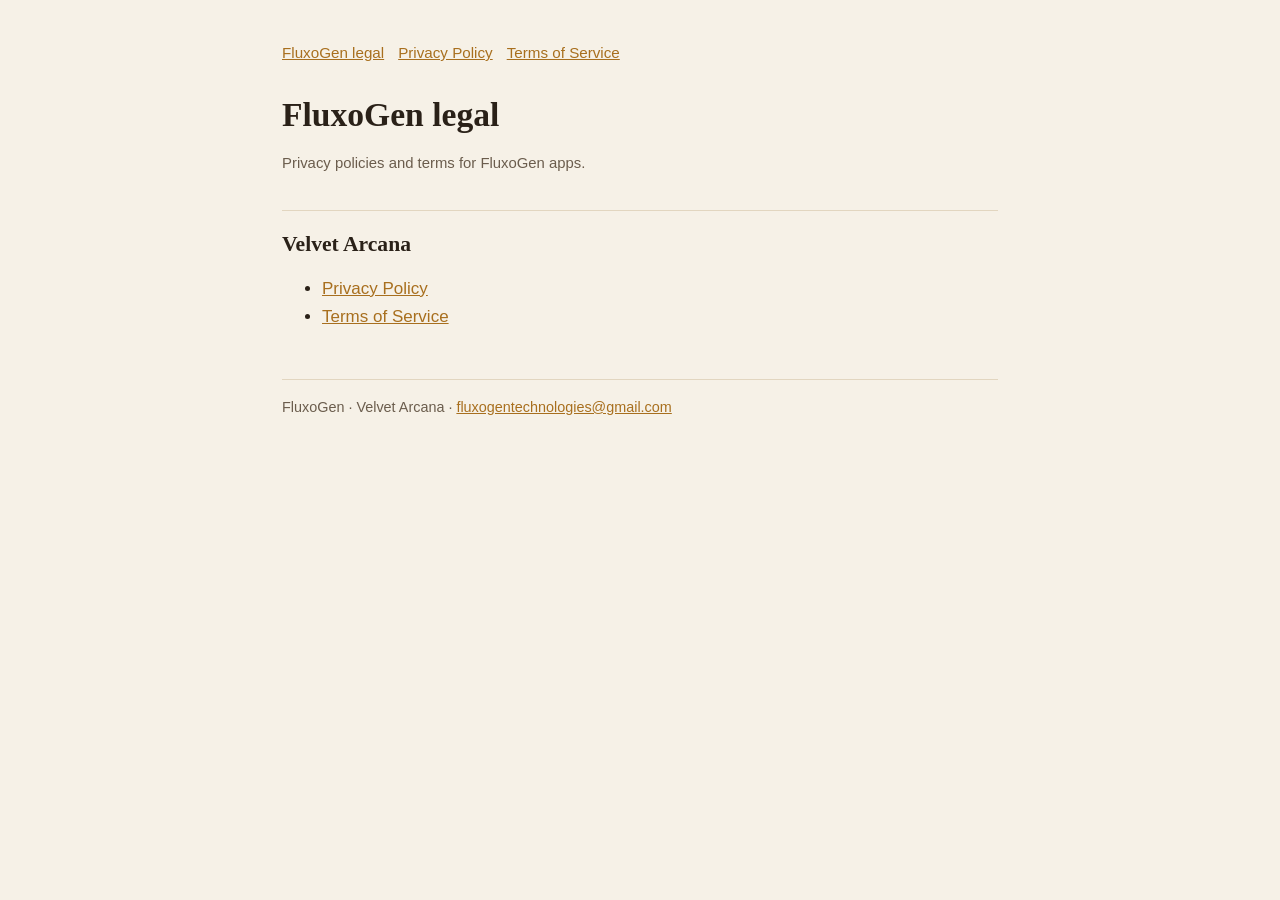
==== index.html @ e732bccb "Add Velvet Arcana privacy policy and terms of service Public legal pages for FluxoGen apps, served w" ====
<!doctype html>
<html lang="en"><head><meta charset="utf-8">
<meta name="viewport" content="width=device-width,initial-scale=1">
<title>FluxoGen legal — Velvet Arcana</title>
<meta name="description" content="Legal documents for FluxoGen apps.">
<style>
:root{--bg:#f6f1e7;--ink:#2a2118;--muted:#6b5d4d;--gold:#a86f1e;--line:#e2d6c0;--card:#fbf8f1}
*{box-sizing:border-box}
body{margin:0;background:var(--bg);color:var(--ink);font:17px/1.65 -apple-system,BlinkMacSystemFont,"Segoe UI",Roboto,Helvetica,Arial,sans-serif}
main{max-width:760px;margin:0 auto;padding:40px 22px 80px}
h1,h2,h3{font-family:Georgia,"Times New Roman",serif;line-height:1.25;color:var(--ink)}
h1{font-size:2.1rem;margin:0 0 .3rem}
h2{font-size:1.35rem;margin:2.2rem 0 .6rem;padding-top:1.2rem;border-top:1px solid var(--line)}
h3{font-size:1.08rem;margin:1.4rem 0 .4rem;color:var(--gold)}
a{color:var(--gold)}
.meta{color:var(--muted);font-size:.93rem;margin-bottom:1.6rem}
.box{background:var(--card);border:1px solid var(--line);border-left:4px solid var(--gold);border-radius:8px;padding:16px 20px;margin:1.4rem 0}
.box ul{margin:.4rem 0 0;padding-left:1.2rem}
table{width:100%;border-collapse:collapse;margin:1rem 0;font-size:.97rem}
th,td{border:1px solid var(--line);padding:9px 11px;text-align:left;vertical-align:top}
th{background:var(--card)}
nav{font-size:.95rem;margin-bottom:1.8rem}
nav a{margin-right:14px}
footer{margin-top:3rem;color:var(--muted);font-size:.9rem;border-top:1px solid var(--line);padding-top:1rem}
</style></head>
<body><main>
<nav><a href="/legal/">FluxoGen legal</a><a href="/legal/velvet-arcana/privacy/">Privacy Policy</a><a href="/legal/velvet-arcana/terms/">Terms of Service</a></nav>

<h1>FluxoGen legal</h1>
<p class="meta">Privacy policies and terms for FluxoGen apps.</p>
<h2>Velvet Arcana</h2>
<ul><li><a href="/legal/velvet-arcana/privacy/">Privacy Policy</a></li><li><a href="/legal/velvet-arcana/terms/">Terms of Service</a></li></ul>

<footer>FluxoGen · Velvet Arcana · <a href="mailto:fluxogentechnologies@gmail.com">fluxogentechnologies@gmail.com</a></footer>
</main></body></html>
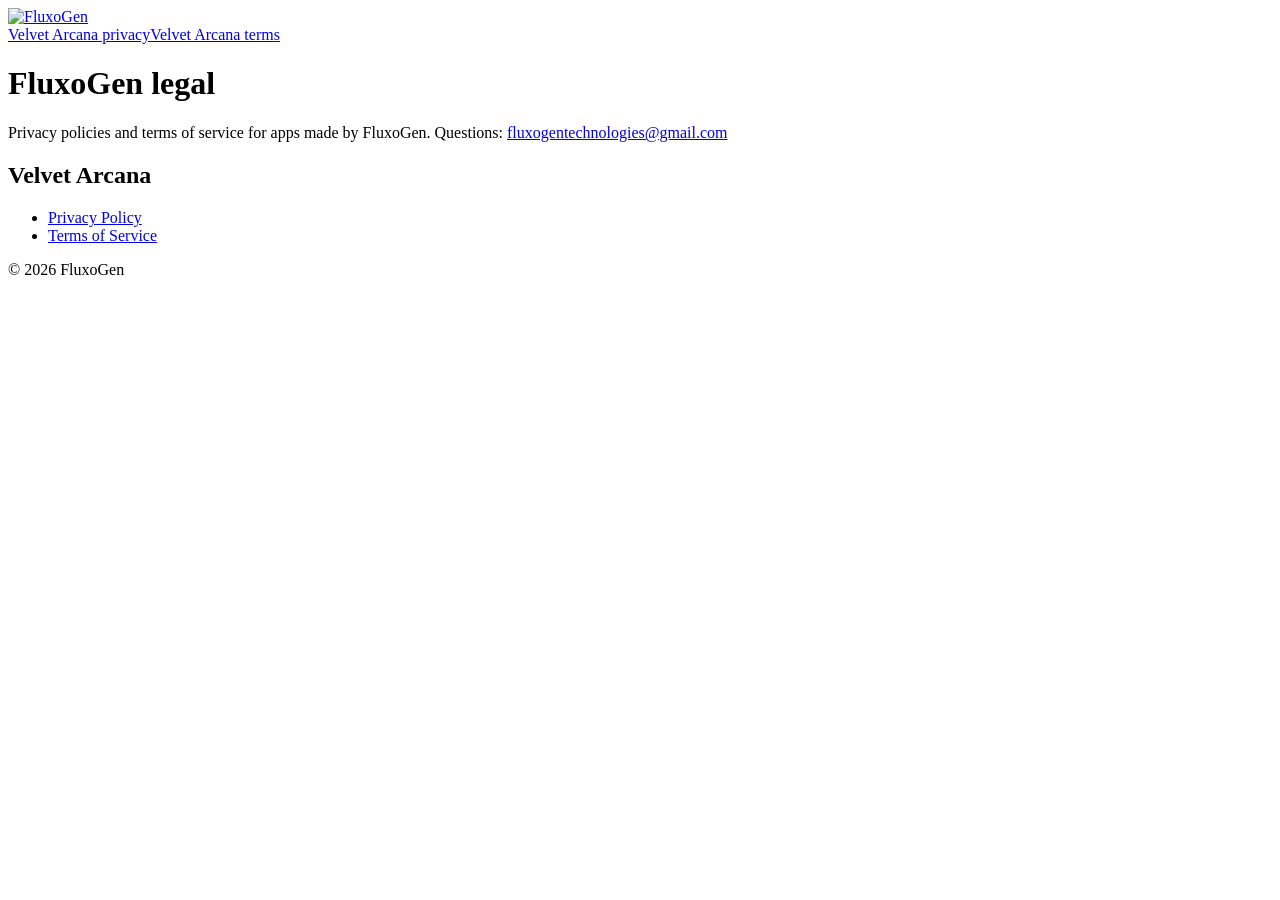
==== commit 722d86c1: "Add FluxoGen logo, shared stylesheet and accuracy fixes - FluxoGen logo header and shared assets/leg" ====
--- a/index.html
+++ b/index.html
@@ -1,35 +1,21 @@
 <!doctype html>
 <html lang="en"><head><meta charset="utf-8">
 <meta name="viewport" content="width=device-width,initial-scale=1">
-<title>FluxoGen legal — Velvet Arcana</title>
+<title>FluxoGen legal</title>
 <meta name="description" content="Legal documents for FluxoGen apps.">
-<style>
-:root{--bg:#f6f1e7;--ink:#2a2118;--muted:#6b5d4d;--gold:#a86f1e;--line:#e2d6c0;--card:#fbf8f1}
-*{box-sizing:border-box}
-body{margin:0;background:var(--bg);color:var(--ink);font:17px/1.65 -apple-system,BlinkMacSystemFont,"Segoe UI",Roboto,Helvetica,Arial,sans-serif}
-main{max-width:760px;margin:0 auto;padding:40px 22px 80px}
-h1,h2,h3{font-family:Georgia,"Times New Roman",serif;line-height:1.25;color:var(--ink)}
-h1{font-size:2.1rem;margin:0 0 .3rem}
-h2{font-size:1.35rem;margin:2.2rem 0 .6rem;padding-top:1.2rem;border-top:1px solid var(--line)}
-h3{font-size:1.08rem;margin:1.4rem 0 .4rem;color:var(--gold)}
-a{color:var(--gold)}
-.meta{color:var(--muted);font-size:.93rem;margin-bottom:1.6rem}
-.box{background:var(--card);border:1px solid var(--line);border-left:4px solid var(--gold);border-radius:8px;padding:16px 20px;margin:1.4rem 0}
-.box ul{margin:.4rem 0 0;padding-left:1.2rem}
-table{width:100%;border-collapse:collapse;margin:1rem 0;font-size:.97rem}
-th,td{border:1px solid var(--line);padding:9px 11px;text-align:left;vertical-align:top}
-th{background:var(--card)}
-nav{font-size:.95rem;margin-bottom:1.8rem}
-nav a{margin-right:14px}
-footer{margin-top:3rem;color:var(--muted);font-size:.9rem;border-top:1px solid var(--line);padding-top:1rem}
-</style></head>
+<link rel="icon" type="image/png" href="/legal/assets/fluxogen-logo.png">
+<link rel="stylesheet" href="/legal/assets/legal.css">
+</head>
 <body><main>
-<nav><a href="/legal/">FluxoGen legal</a><a href="/legal/velvet-arcana/privacy/">Privacy Policy</a><a href="/legal/velvet-arcana/terms/">Terms of Service</a></nav>
+<header class="brand">
+<a href="/legal/"><img src="/legal/assets/fluxogen-logo.png" width="220" height="49" alt="FluxoGen"></a>
+<nav aria-label="Legal documents"><a href="/legal/velvet-arcana/privacy/">Velvet Arcana privacy</a><a href="/legal/velvet-arcana/terms/">Velvet Arcana terms</a></nav>
+</header>
 
 <h1>FluxoGen legal</h1>
-<p class="meta">Privacy policies and terms for FluxoGen apps.</p>
+<p class="meta">Privacy policies and terms of service for apps made by FluxoGen. Questions: <a href="mailto:fluxogentechnologies@gmail.com">fluxogentechnologies@gmail.com</a></p>
 <h2>Velvet Arcana</h2>
 <ul><li><a href="/legal/velvet-arcana/privacy/">Privacy Policy</a></li><li><a href="/legal/velvet-arcana/terms/">Terms of Service</a></li></ul>
 
-<footer>FluxoGen · Velvet Arcana · <a href="mailto:fluxogentechnologies@gmail.com">fluxogentechnologies@gmail.com</a></footer>
+<footer>© 2026 FluxoGen</footer>
 </main></body></html>
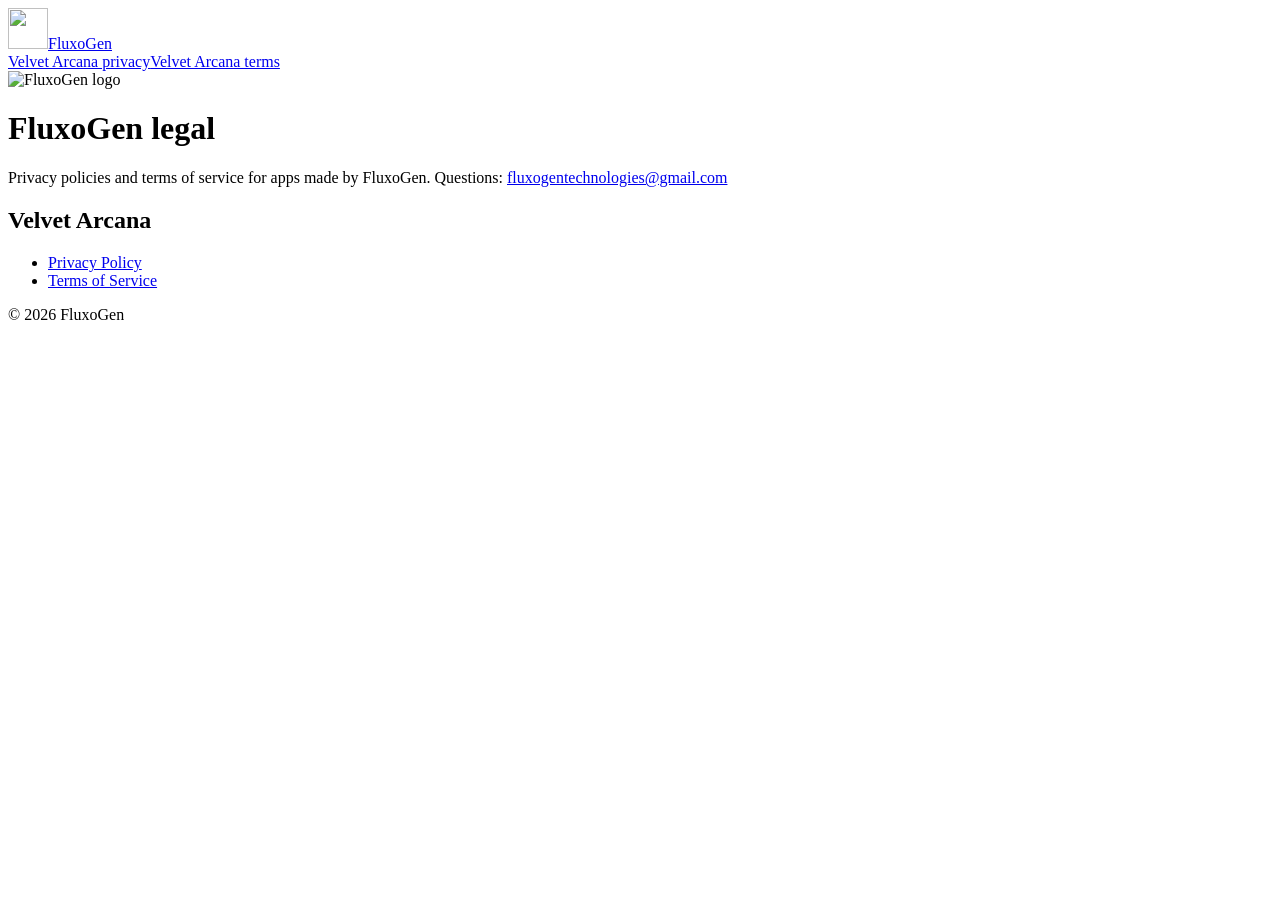
==== commit d9689d96: "Use the current FluxoGen logo Replace the old figure-and-gear logo with the current diamond mark: ma" ====
--- a/index.html
+++ b/index.html
@@ -3,15 +3,16 @@
 <meta name="viewport" content="width=device-width,initial-scale=1">
 <title>FluxoGen legal</title>
 <meta name="description" content="Legal documents for FluxoGen apps.">
-<link rel="icon" type="image/png" href="/legal/assets/fluxogen-logo.png">
+<link rel="icon" type="image/png" href="/legal/assets/favicon.png">
 <link rel="stylesheet" href="/legal/assets/legal.css">
 </head>
 <body><main>
 <header class="brand">
-<a href="/legal/"><img src="/legal/assets/fluxogen-logo.png" width="220" height="49" alt="FluxoGen"></a>
+<a class="logo" href="/legal/"><img src="/legal/assets/fluxogen-mark.png" width="40" height="41" alt=""><span>FluxoGen</span></a>
 <nav aria-label="Legal documents"><a href="/legal/velvet-arcana/privacy/">Velvet Arcana privacy</a><a href="/legal/velvet-arcana/terms/">Velvet Arcana terms</a></nav>
 </header>
 
+<img class="hero" src="/legal/assets/fluxogen-logo.png" width="200" height="178" alt="FluxoGen logo">
 <h1>FluxoGen legal</h1>
 <p class="meta">Privacy policies and terms of service for apps made by FluxoGen. Questions: <a href="mailto:fluxogentechnologies@gmail.com">fluxogentechnologies@gmail.com</a></p>
 <h2>Velvet Arcana</h2>
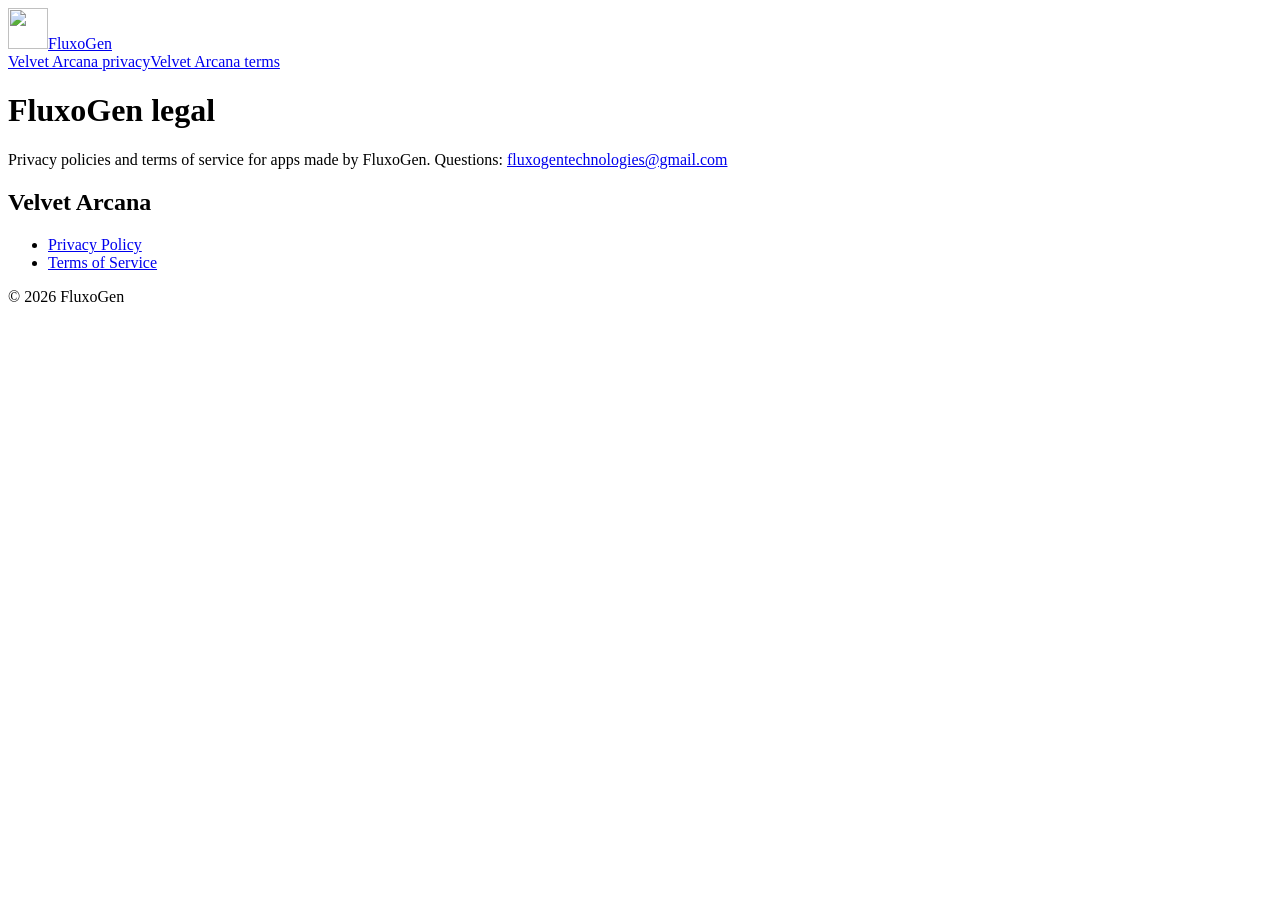
==== commit 56b4ede0: "Drop duplicate logo on index; clean header mark edges Co-Authored-By: Claude Opus 5.5 <noreply@anthr" ====
--- a/index.html
+++ b/index.html
@@ -12,7 +12,6 @@
 <nav aria-label="Legal documents"><a href="/legal/velvet-arcana/privacy/">Velvet Arcana privacy</a><a href="/legal/velvet-arcana/terms/">Velvet Arcana terms</a></nav>
 </header>
 
-<img class="hero" src="/legal/assets/fluxogen-logo.png" width="200" height="178" alt="FluxoGen logo">
 <h1>FluxoGen legal</h1>
 <p class="meta">Privacy policies and terms of service for apps made by FluxoGen. Questions: <a href="mailto:fluxogentechnologies@gmail.com">fluxogentechnologies@gmail.com</a></p>
 <h2>Velvet Arcana</h2>
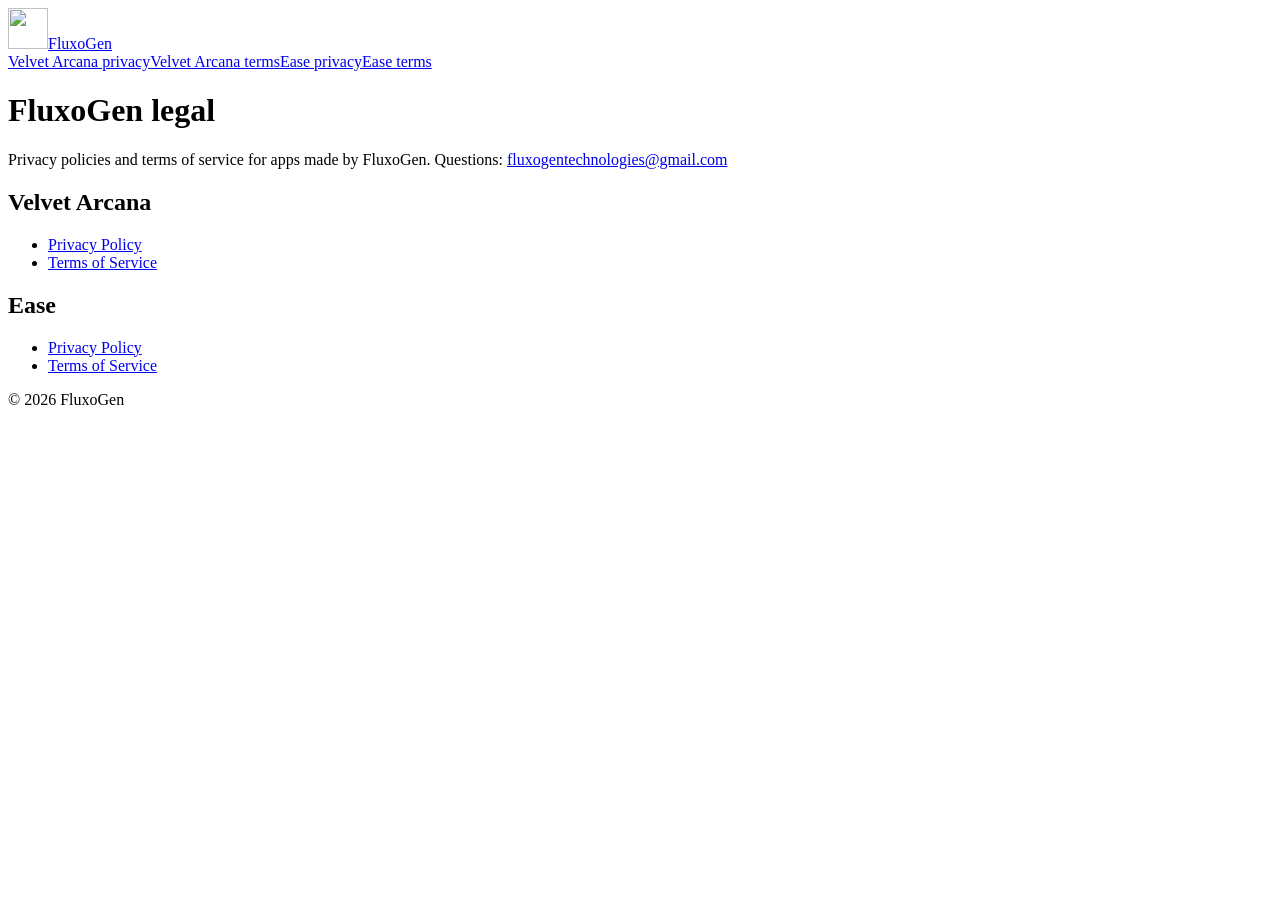
==== commit 3e405c1d: "Add Ease privacy policy and terms of service Same structure as velvet-arcana: ease/privacy/ and ease" ====
--- a/index.html
+++ b/index.html
@@ -9,13 +9,15 @@
 <body><main>
 <header class="brand">
 <a class="logo" href="/legal/"><img src="/legal/assets/fluxogen-mark.png" width="40" height="41" alt=""><span>FluxoGen</span></a>
-<nav aria-label="Legal documents"><a href="/legal/velvet-arcana/privacy/">Velvet Arcana privacy</a><a href="/legal/velvet-arcana/terms/">Velvet Arcana terms</a></nav>
+<nav aria-label="Legal documents"><a href="/legal/velvet-arcana/privacy/">Velvet Arcana privacy</a><a href="/legal/velvet-arcana/terms/">Velvet Arcana terms</a><a href="/legal/ease/privacy/">Ease privacy</a><a href="/legal/ease/terms/">Ease terms</a></nav>
 </header>
 
 <h1>FluxoGen legal</h1>
 <p class="meta">Privacy policies and terms of service for apps made by FluxoGen. Questions: <a href="mailto:fluxogentechnologies@gmail.com">fluxogentechnologies@gmail.com</a></p>
 <h2>Velvet Arcana</h2>
 <ul><li><a href="/legal/velvet-arcana/privacy/">Privacy Policy</a></li><li><a href="/legal/velvet-arcana/terms/">Terms of Service</a></li></ul>
+<h2>Ease</h2>
+<ul><li><a href="/legal/ease/privacy/">Privacy Policy</a></li><li><a href="/legal/ease/terms/">Terms of Service</a></li></ul>
 
 <footer>© 2026 FluxoGen</footer>
 </main></body></html>
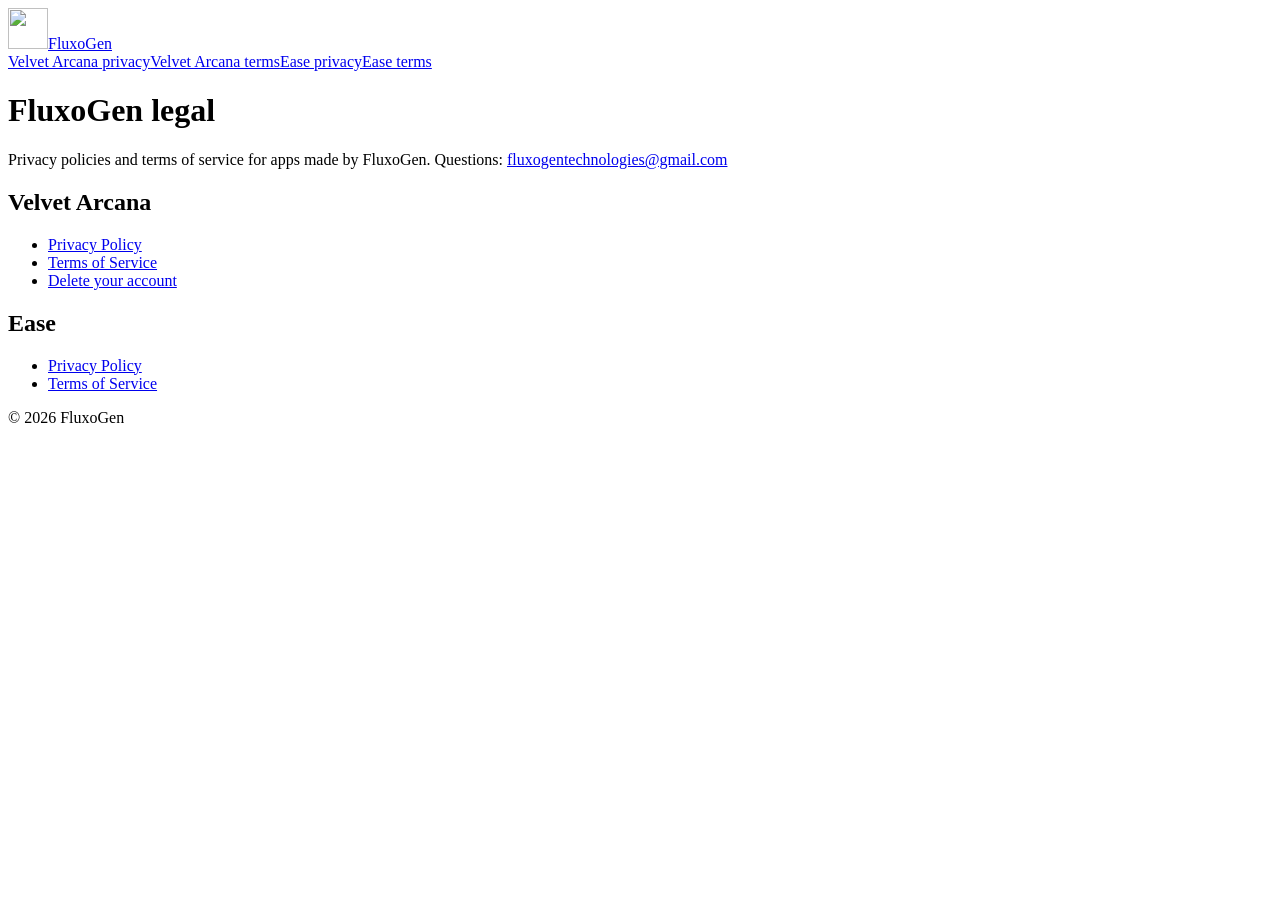
==== commit 9b7dc7e1: "Velvet Arcana: add account deletion page Google Play requires a working web link for account deletio" ====
--- a/index.html
+++ b/index.html
@@ -15,7 +15,7 @@
 <h1>FluxoGen legal</h1>
 <p class="meta">Privacy policies and terms of service for apps made by FluxoGen. Questions: <a href="mailto:fluxogentechnologies@gmail.com">fluxogentechnologies@gmail.com</a></p>
 <h2>Velvet Arcana</h2>
-<ul><li><a href="/legal/velvet-arcana/privacy/">Privacy Policy</a></li><li><a href="/legal/velvet-arcana/terms/">Terms of Service</a></li></ul>
+<ul><li><a href="/legal/velvet-arcana/privacy/">Privacy Policy</a></li><li><a href="/legal/velvet-arcana/terms/">Terms of Service</a></li><li><a href="/legal/velvet-arcana/delete-account/">Delete your account</a></li></ul>
 <h2>Ease</h2>
 <ul><li><a href="/legal/ease/privacy/">Privacy Policy</a></li><li><a href="/legal/ease/terms/">Terms of Service</a></li></ul>
 
